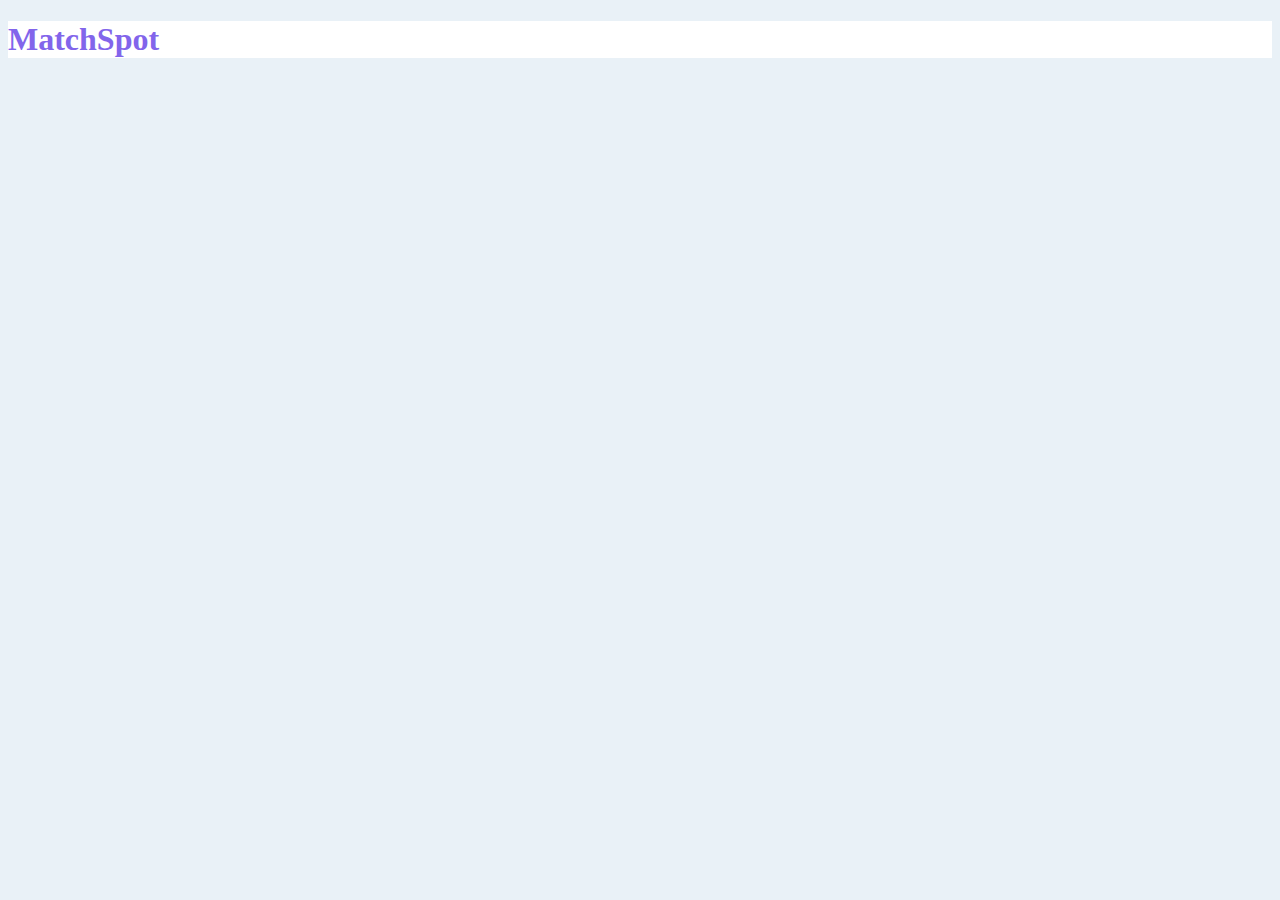
==== src/main/resources/static/index.html @ 2b72faca "added html and css" ====
<!doctype html>
<html lang="en">
<head>
    <!-- Required meta tags -->
    <meta charset="utf-8">
    <meta name="viewport" content="width=device-width, initial-scale=1">

    <!-- Bootstrap CSS -->
    <link href="https://cdn.jsdelivr.net/npm/bootstrap@5.0.2/dist/css/bootstrap.min.css" rel="stylesheet" integrity="sha384-EVSTQN3/azprG1Anm3QDgpJLIm9Nao0Yz1ztcQTwFspd3yD65VohhpuuCOmLASjC" crossorigin="anonymous">
    <!-- custom css -->
    <link rel="stylesheet" href="css/style.css">

    <title>Todo list</title>
</head>
<body>
<nav class="container-fluid p-2 ">
    <h1 id="logo">MatchSpot</h1>
</nav>

<!-- <script src="js/app.js"></script> -->
<script src="https://cdn.jsdelivr.net/npm/bootstrap@5.0.2/dist/js/bootstrap.bundle.min.js" integrity="sha384-MrcW6ZMFYlzcLA8Nl+NtUVF0sA7MsXsP1UyJoMp4YLEuNSfAP+JcXn/tWtIaxVXM" crossorigin="anonymous"></script>

</body>
</html>
---- src/main/resources/static/css/style.css ----
:root{
    --nav-bgc: white;;
    --body-bgc:#e9f1f7;
    --logo-txt-color:#8265eb;
    --btn-color:#cfe9fd;
}
body{
    background-color: var(--body-bgc);
}
nav{
    background-color: var(--nav-bgc);
}
#logo{
    color: var(--logo-txt-color);
}
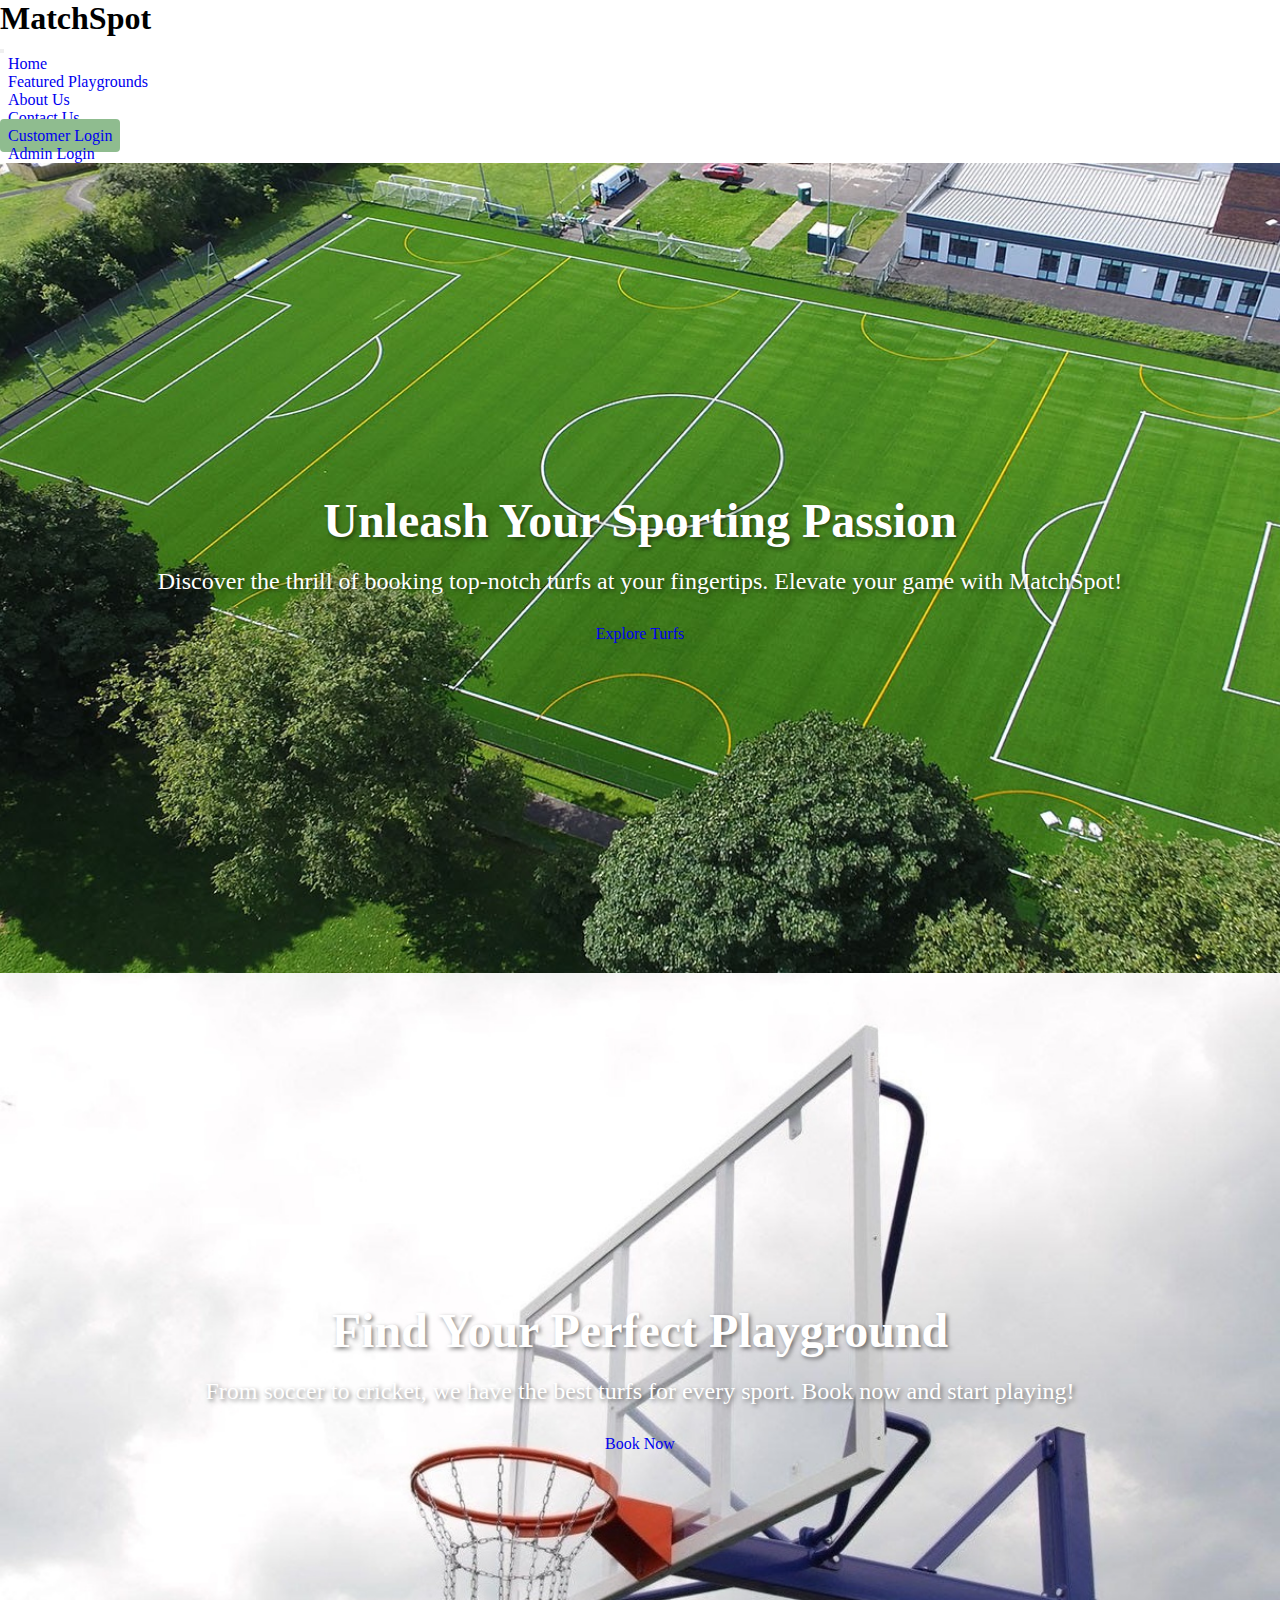
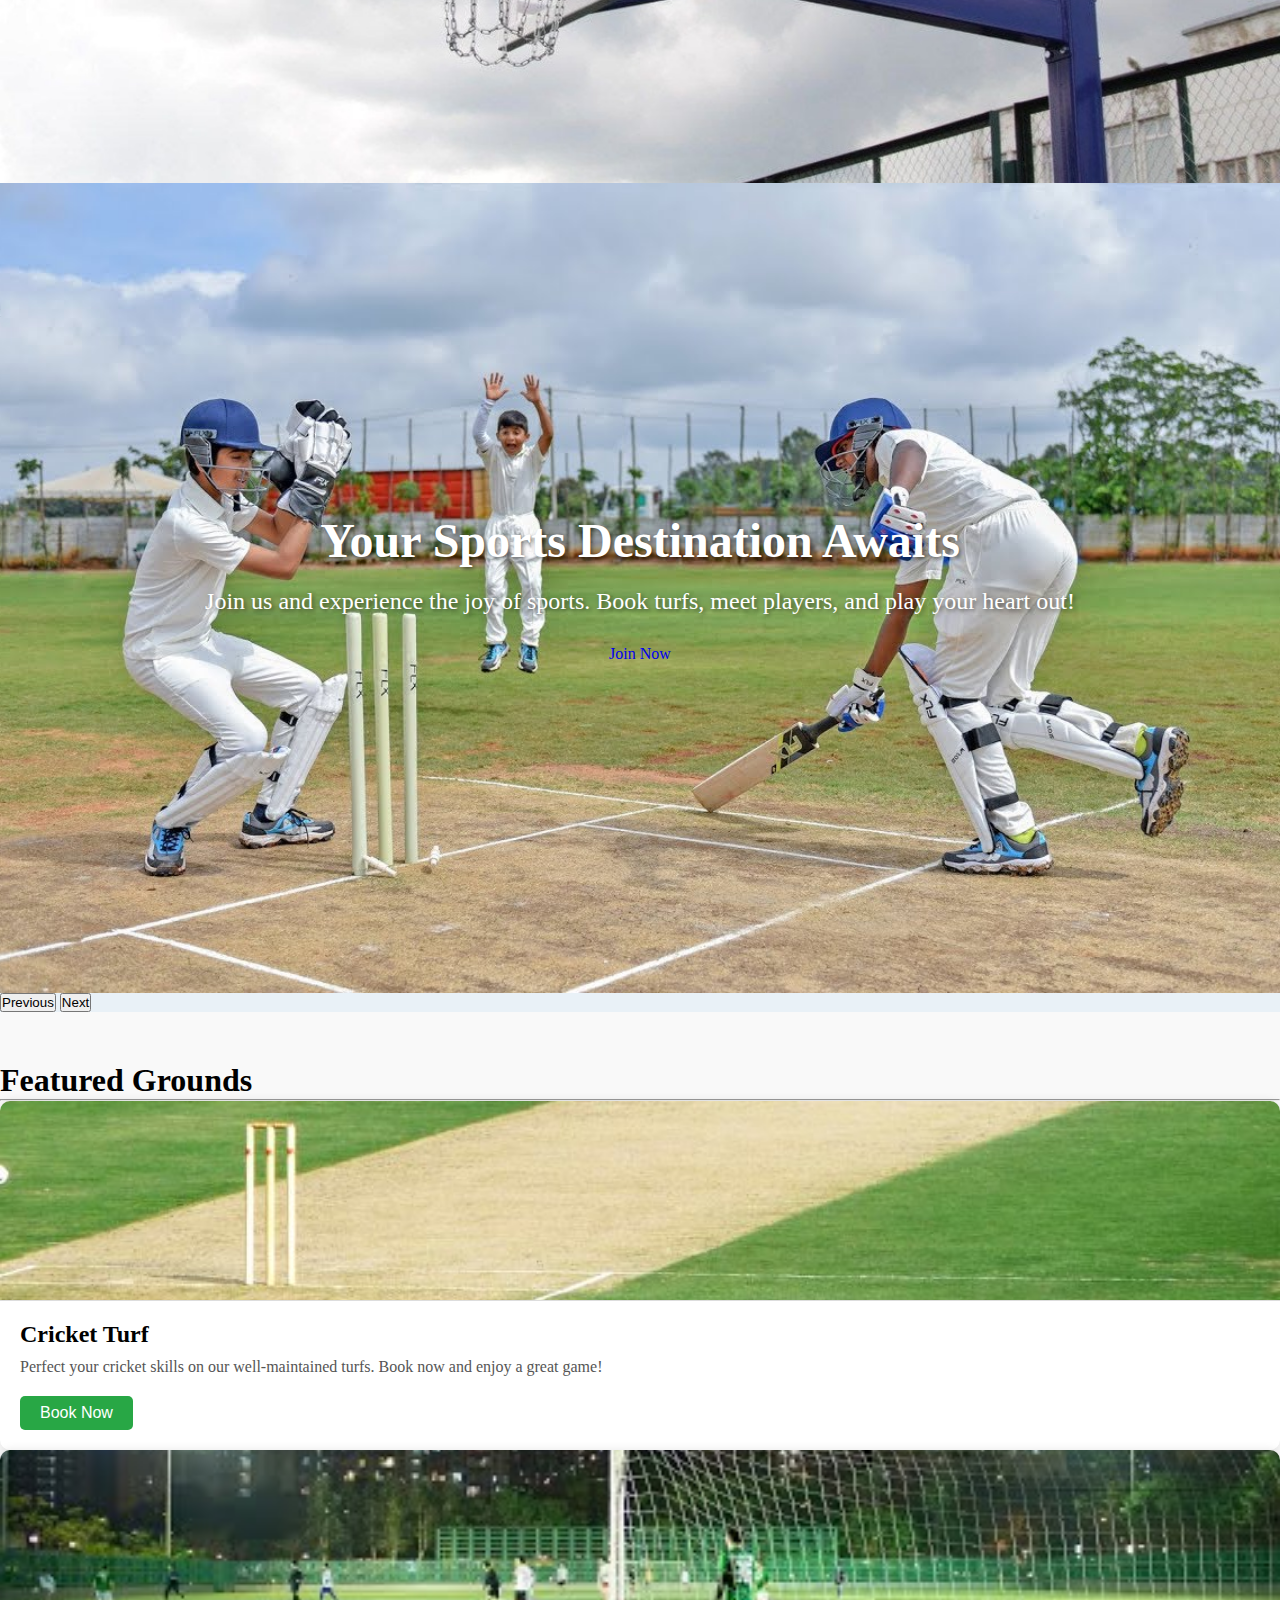
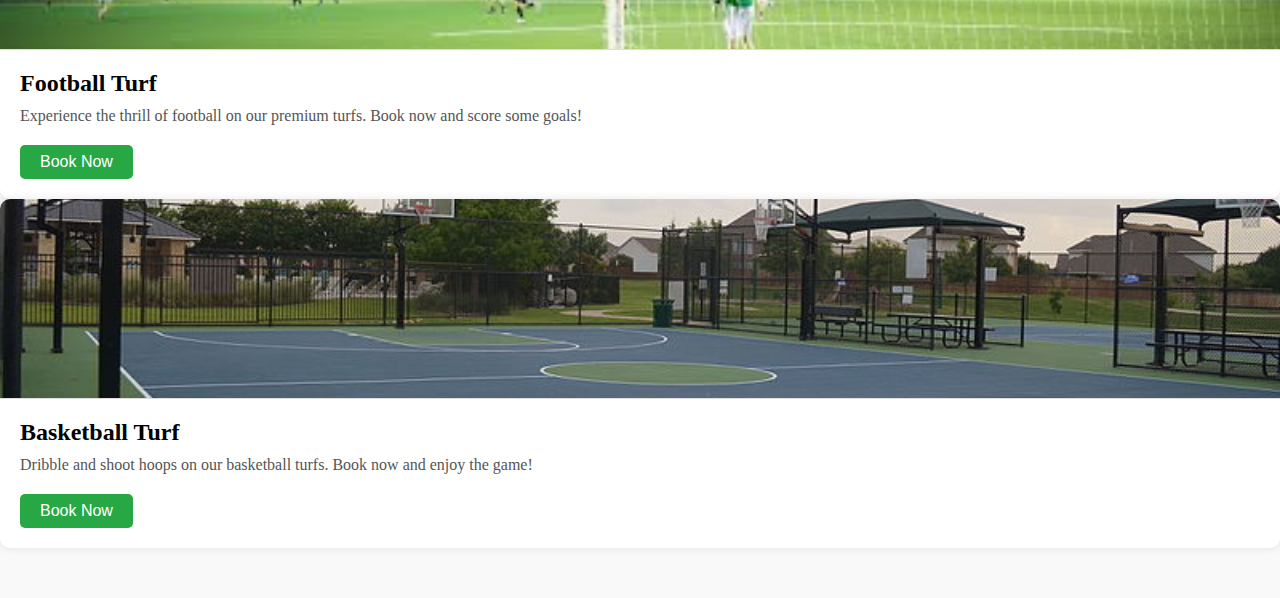
==== commit f7282ae8: "added images ,nav,main,featured grounds" ====
--- a/src/main/resources/static/index.html
+++ b/src/main/resources/static/index.html
@@ -1,24 +1,137 @@
-<!doctype html>
+<!DOCTYPE html>
 <html lang="en">
+
 <head>
     <!-- Required meta tags -->
     <meta charset="utf-8">
     <meta name="viewport" content="width=device-width, initial-scale=1">
 
     <!-- Bootstrap CSS -->
-    <link href="https://cdn.jsdelivr.net/npm/bootstrap@5.0.2/dist/css/bootstrap.min.css" rel="stylesheet" integrity="sha384-EVSTQN3/azprG1Anm3QDgpJLIm9Nao0Yz1ztcQTwFspd3yD65VohhpuuCOmLASjC" crossorigin="anonymous">
+    <link href="https://cdn.jsdelivr.net/npm/bootstrap@5.0.2/dist/css/bootstrap.min.css" rel="stylesheet"
+        integrity="sha384-EVSTQN3/azprG1Anm3QDgpJLIm9Nao0Yz1ztcQTwFspd3yD65VohhpuuCOmLASjC" crossorigin="anonymous">
     <!-- custom css -->
     <link rel="stylesheet" href="css/style.css">
 
-    <title>Todo list</title>
+    <title>MatchSpot</title>
+
 </head>
+
 <body>
-<nav class="container-fluid p-2 ">
-    <h1 id="logo">MatchSpot</h1>
-</nav>
+           <!---------------- Navbar ---------------->
+    <nav class="navbar navbar-expand-lg navbar-light bg-light">
+        <div class="container-xl">
+            <h1 id="logo" class="navbar-brand text-success">MatchSpot</h1>
+            <button class="navbar-toggler" type="button" data-bs-toggle="collapse" data-bs-target="#navbarNav"
+                aria-controls="navbarNav" aria-expanded="false" aria-label="Toggle navigation">
+                <span class="navbar-toggler-icon"></span>
+            </button>
+            <div class="collapse navbar-collapse" id="navbarNav">
+                <ul class="navbar-nav">
+                    <li class="nav-item">
+                        <a class="nav-link text-success-emphasis" href="#">Home</a>
+                    </li>
+                    <li class="nav-item">
+                        <a class="nav-link" href="#">Featured Playgrounds</a>
+                    </li>
+                    <li class="nav-item">
+                        <a class="nav-link" href="#">About Us</a>
+                    </li>
+                    <li class="nav-item">
+                        <a class="nav-link" href="#">Contact Us</a>
+                    </li>
+                </ul>
+                <ul id="registerlinks" class="navbar-nav">
+                    <li class="nav-item">
+                        <a class="nav-link customer-link" href="#">Customer Login</a>
+                    </li>
+                    <li class="nav-item">
+                        <a class="nav-link admin-link" href="#">Admin Login</a>
+                    </li>
+                </ul>
+            </div>
+        </div>
+    </nav>
+    <!--------------- Hero section --------------->
+    <main>
+        <div id="heroCarousel" class="carousel slide" data-bs-ride="carousel">
+            <div class="carousel-inner">
+                <div class="carousel-item active" style="background-image: url('img/bg.jpeg');">
+                    <div class="carousel-caption">
+                        <h1>Unleash Your Sporting Passion</h1>
+                        <p>Discover the thrill of booking top-notch turfs at your fingertips. Elevate your game with MatchSpot!</p>
+                        <a href="#featured-turfs" class="btn btn-success btn-lg">Explore Turfs</a>
+                    </div>
+                </div>
+                <div class="carousel-item" style="background-image: url('img/bg2.jpg');">
+                    <div class="carousel-caption">
+                        <h1>Find Your Perfect Playground</h1>
+                        <p>From soccer to cricket, we have the best turfs for every sport. Book now and start playing!</p>
+                        <a href="#featured-turfs" class="btn btn-success btn-lg">Book Now</a>
+                    </div>
+                </div>
+                <div class="carousel-item" style="background-image: url('img/bg3.jpg');">
+                    <div class="carousel-caption">
+                        <h1>Your Sports Destination Awaits</h1>
+                        <p>Join us and experience the joy of sports. Book turfs, meet players, and play your heart out!</p>
+                        <a href="#featured-turfs" class="btn btn-success btn-lg">Join Now</a>
+                    </div>
+                </div>
+            </div>
+            <button class="carousel-control-prev" type="button" data-bs-target="#heroCarousel" data-bs-slide="prev">
+                <span class="carousel-control-prev-icon" aria-hidden="true"></span>
+                <span class="visually-hidden">Previous</span>
+            </button>
+            <button class="carousel-control-next" type="button" data-bs-target="#heroCarousel" data-bs-slide="next">
+                <span class="carousel-control-next-icon" aria-hidden="true"></span>
+                <span class="visually-hidden">Next</span>
+            </button>
+        </div>
+    </main>
+    <!--------------- Turf section --------------->
+    <section class="turf-section">
+        <h1 class="text-center mb-4 text-success">Featured Grounds</h1><hr>
+        <div class="container">
+            <div class="row">
+                <div class="col-lg-4 col-md-6">
+                    <div class="turf-card">
+                        <img src="img/cricket-turf.jpg" alt="Cricket Turf">
+                        <div class="turf-card-body">
+                            <h3 class="turf-card-title">Cricket Turf</h3>
+                            <p class="turf-card-text">Perfect your cricket skills on our well-maintained turfs. Book now and enjoy a great game!</p>
+                            <button class="turf-card-button">Book Now</button>
+                        </div>
+                    </div>
+                </div>
+                <div class="col-lg-4 col-md-6">
+                    <div class="turf-card">
+                        <img src="img/football-turf.jpg" alt="Football Turf">
+                        <div class="turf-card-body">
+                            <h3 class="turf-card-title">Football Turf</h3>
+                            <p class="turf-card-text">Experience the thrill of football on our premium turfs. Book now and score some goals!</p>
+                            <button class="turf-card-button">Book Now</button>
+                        </div>
+                    </div>
+                </div>
+                <div class="col-lg-4 col-md-6">
+                    <div class="turf-card">
+                        <img src="img/basketball-turf.jpg" alt="Basketball Turf">
+                        <div class="turf-card-body">
+                            <h3 class="turf-card-title">Basketball Turf</h3>
+                            <p class="turf-card-text">Dribble and shoot hoops on our basketball turfs. Book now and enjoy the game!</p>
+                            <button class="turf-card-button">Book Now</button>
+                        </div>
+                    </div>
+                </div>
+            </div>
+        </div>
+    </section>
 
-<!-- <script src="js/app.js"></script> -->
-<script src="https://cdn.jsdelivr.net/npm/bootstrap@5.0.2/dist/js/bootstrap.bundle.min.js" integrity="sha384-MrcW6ZMFYlzcLA8Nl+NtUVF0sA7MsXsP1UyJoMp4YLEuNSfAP+JcXn/tWtIaxVXM" crossorigin="anonymous"></script>
+
+    <!-- javaScript -->
+    <script src="https://cdn.jsdelivr.net/npm/bootstrap@5.0.2/dist/js/bootstrap.bundle.min.js"
+        integrity="sha384-MrcW6ZMFYlzcLA8Nl+NtUVF0sA7MsXsP1UyJoMp4YLEuNSfAP+JcXn/tWtIaxVXM"
+        crossorigin="anonymous"></script>
 
 </body>
+
 </html>
--- a/src/main/resources/static/css/style.css
+++ b/src/main/resources/static/css/style.css
@@ -1,8 +1,13 @@
+*{
+    margin: 0;
+    padding: 0;
+    box-sizing: border-box !important;
+}
 :root{
     --nav-bgc: white;;
     --body-bgc:#e9f1f7;
     --logo-txt-color:#8265eb;
-    --btn-color:#cfe9fd;
+    --primary-btn-bg-color:#FE386B;
 }
 body{
     background-color: var(--body-bgc);
@@ -10,7 +15,164 @@
 nav{
     background-color: var(--nav-bgc);
 }
-#logo{
-    color: var(--logo-txt-color);
+li{
+    list-style: none;
 }
-  +a{
+    text-decoration: none;
+    padding: .5em !important;
+}
+
+
+.customer-link{
+    border-radius: 4px;
+    background: darkseagreen;
+   
+}
+#logo {
+    margin: 0 3em 0 0;
+}
+main h1 {
+    font-size: 3rem;
+    font-weight: bold;
+    margin-bottom: 20px;
+    text-shadow: 2px 2px 4px rgba(0, 0, 0, 0.5);
+}
+
+main p {
+    font-size: 1.5rem;
+    margin-bottom: 30px;
+    text-shadow: 2px 2px 4px rgba(0, 0, 0, 0.5);
+}
+.carousel-item {
+    height: 90vh;
+    min-height: 300px;
+    background: no-repeat center center;
+    background-size: cover;
+    position: relative; /* Add position relative */
+}
+
+.carousel-caption {
+    text-align: center;
+    position: absolute;
+    top: 50%;
+    left: 50%;
+    transform: translate(-50%, -50%);
+    color: white;
+    width: 80%; /* Set a width to center the text */
+}
+
+.carousel-caption h1 {
+    font-size: 3rem;
+    font-weight: bold;
+    margin-bottom: 20px;
+}
+
+.carousel-caption p {
+    font-size: 1.5rem;
+    margin-bottom: 30px;
+}
+
+@media (max-width: 768px) {
+    .carousel-caption {
+        width: 90%; /* Adjust width for smaller screens */
+    }
+
+    .carousel-caption h1 {
+        font-size: 2rem; /* Reduce font size for smaller screens */
+    }
+
+    .carousel-caption p {
+        font-size: 1.2rem; /* Reduce font size for smaller screens */
+    }
+}
+@media (max-width: 768px) {
+    .hero-section {
+        padding: 80px 0;
+    }
+
+    .hero-section h1 {
+        font-size: 2.5rem;
+    }
+
+    .hero-section p {
+        font-size: 1.2rem;
+    }
+    
+}
+
+
+@media (min-width: 768px) {
+    #logo {
+        text-align: left;
+    }
+
+    #registerlinks {
+        margin-left: auto;
+    }
+}
+.turf-section {
+    padding: 50px 0;
+    background-color: #f9f9f9;
+}
+
+.turf-card {
+    background-color: white;
+    border-radius: 10px;
+    box-shadow: 0 0 10px rgba(0, 0, 0, 0.1);
+    overflow: hidden;
+    transition: transform 0.3s;
+    cursor: pointer;
+    height: 100%;
+    display: flex;
+    flex-direction: column;
+}
+
+.turf-card:hover {
+    transform: scale(1.05);
+}
+
+.turf-card img {
+    width: 100%;
+    height: 200px;
+    object-fit: cover;
+    border-bottom: 1px solid #ddd;
+}
+
+.turf-card-body {
+    padding: 20px;
+    flex-grow: 1;
+}
+
+.turf-card-title {
+    font-size: 1.5rem;
+    font-weight: bold;
+    margin-bottom: 10px;
+}
+
+.turf-card-text {
+    font-size: 1rem;
+    color: #555;
+    margin-bottom: 20px;
+}
+
+.turf-card-button {
+    background-color: #28a745;
+    color: white;
+    border: none;
+    padding: 8px 20px;
+    border-radius: 5px;
+    font-size: 1rem;
+    transition: background-color 0.3s;
+    align-self: flex-end;
+}
+
+.turf-card-button:hover {
+    background-color: #218838;
+}
+
+@media (max-width: 992px) {
+    .turf-card {
+        margin-bottom: 30px;
+    }
+}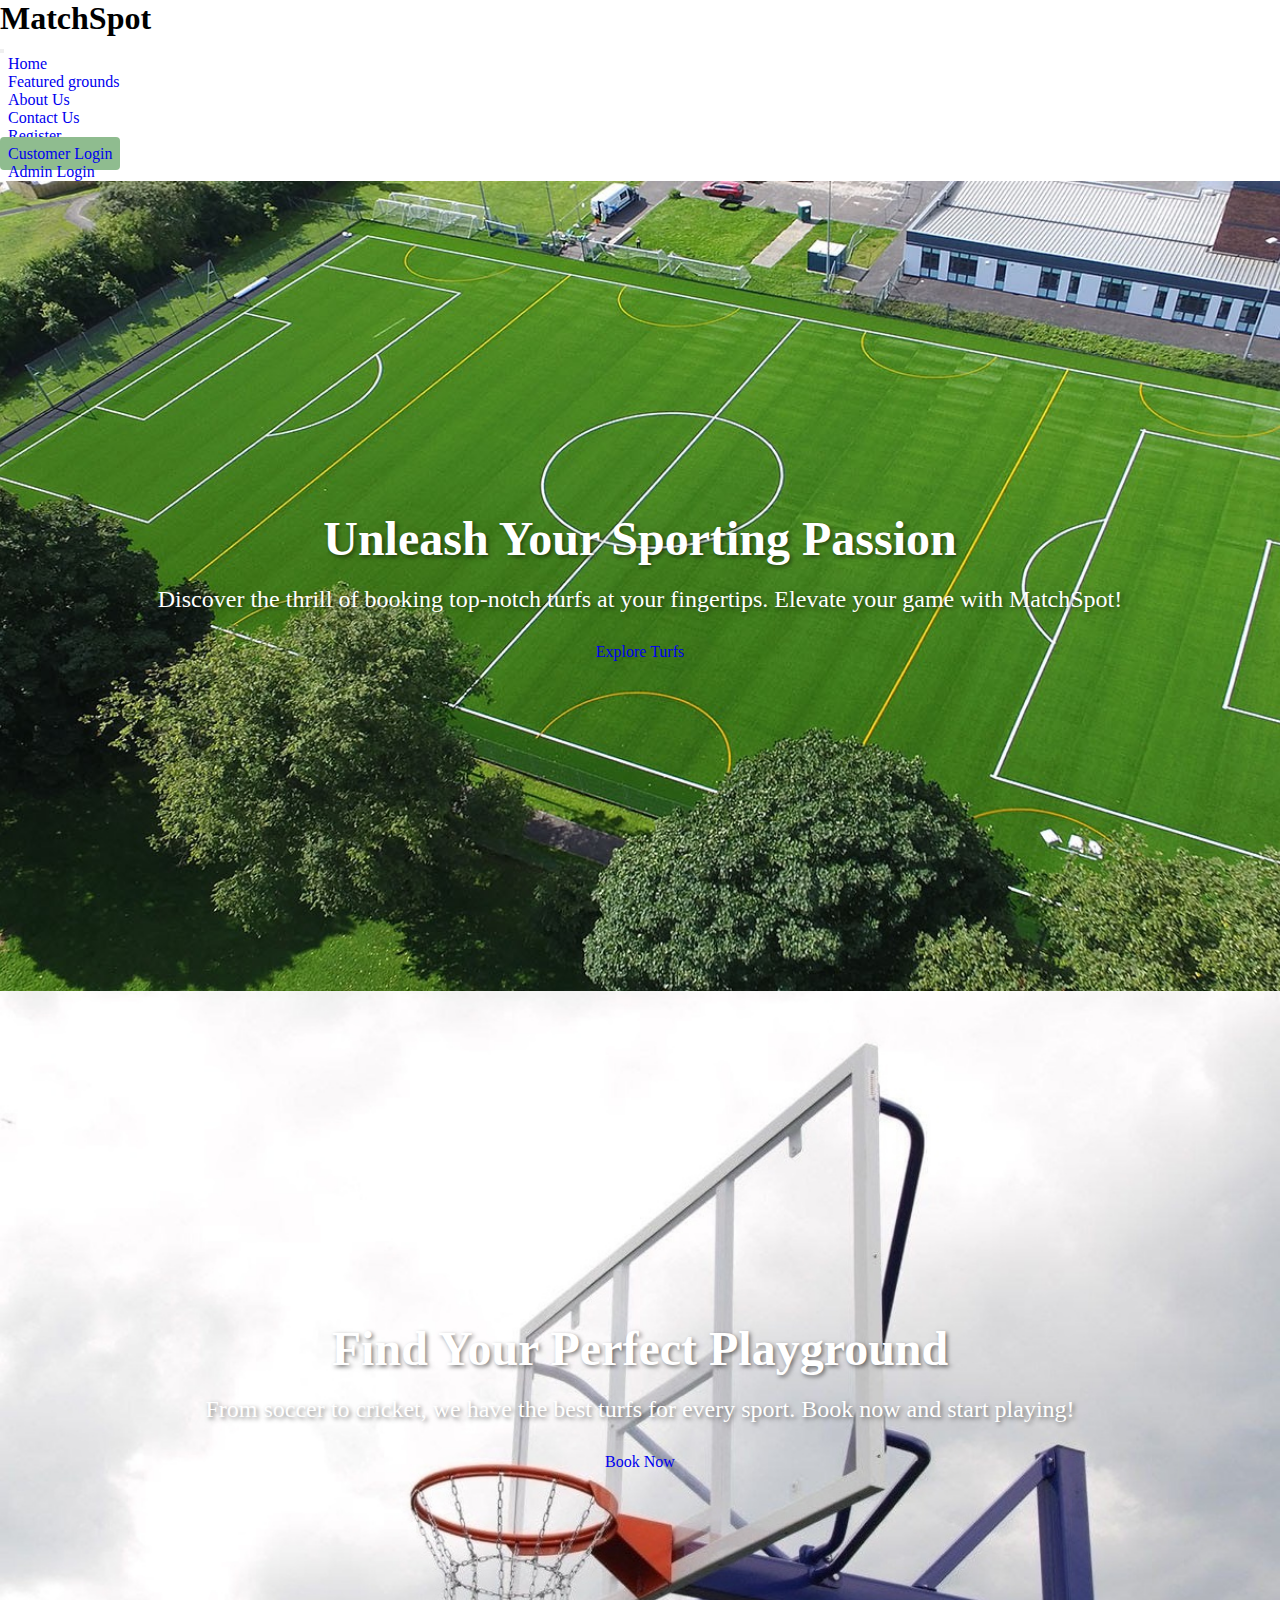
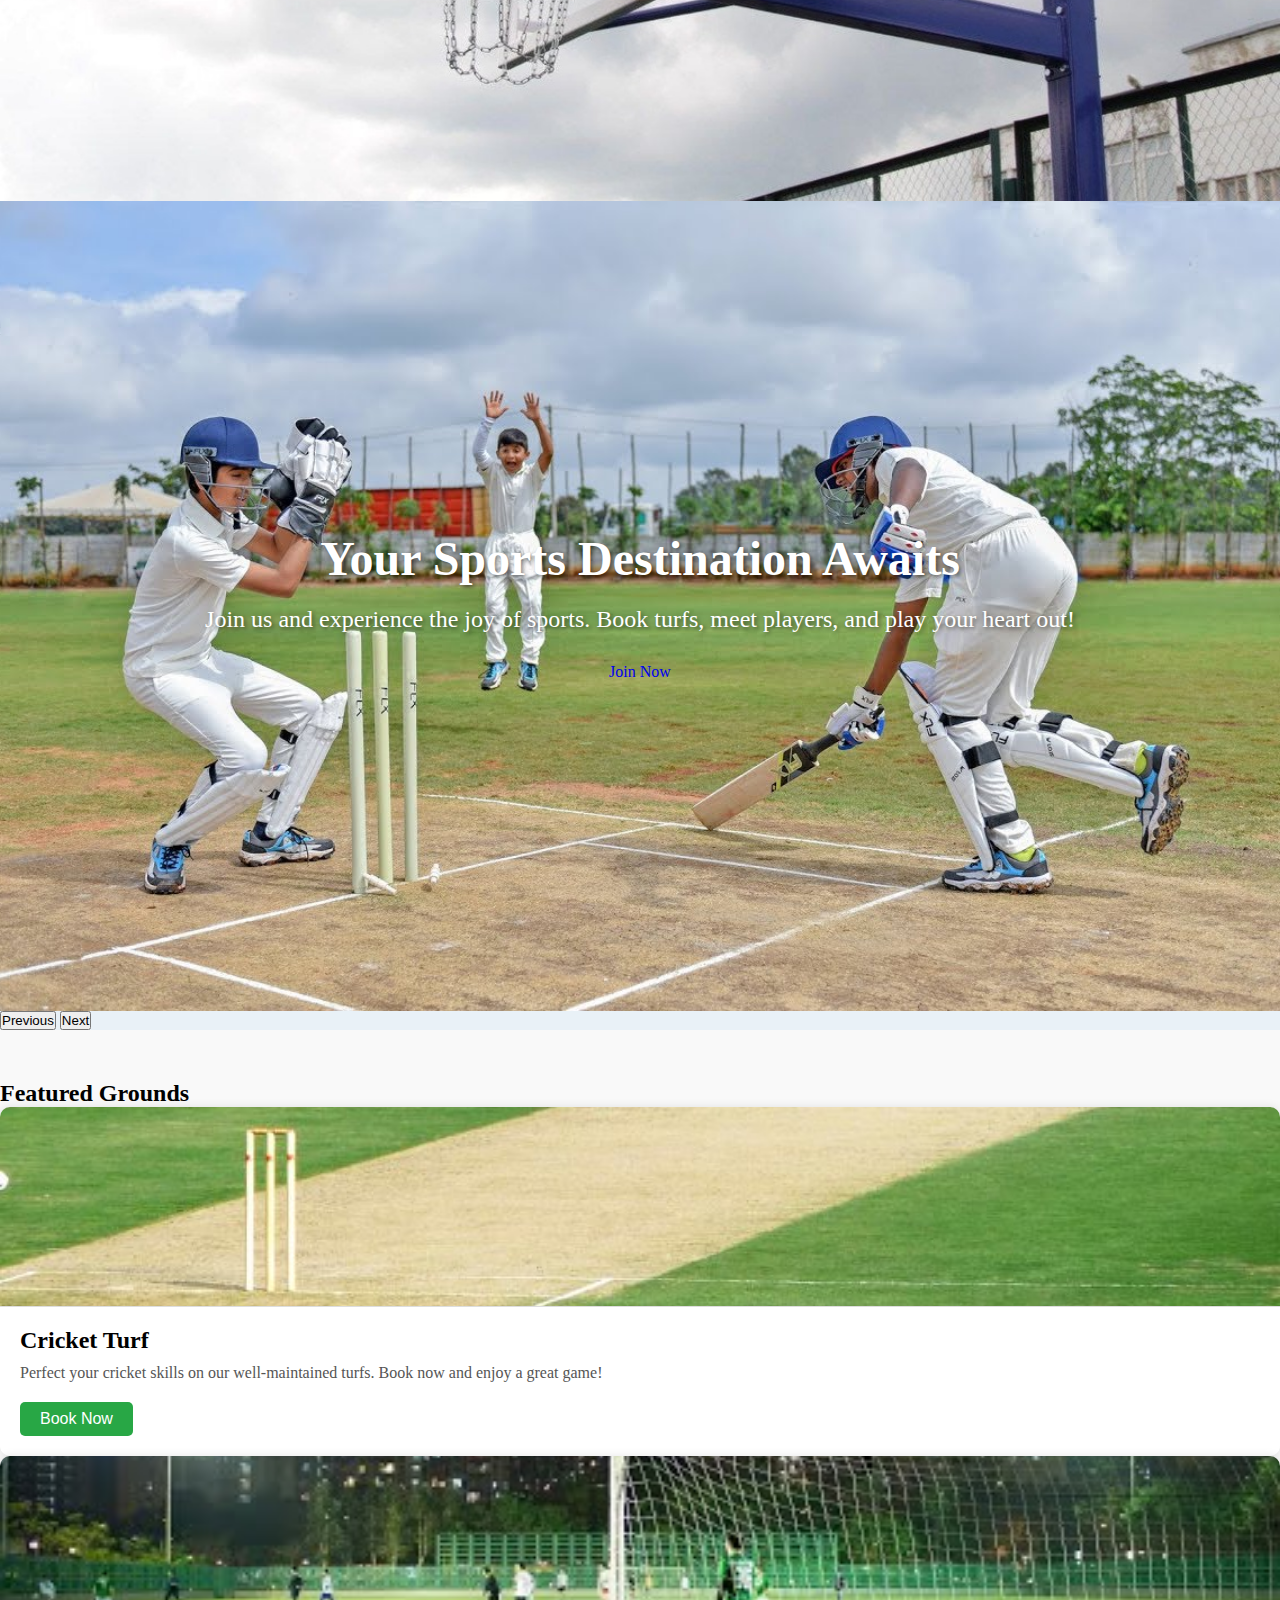
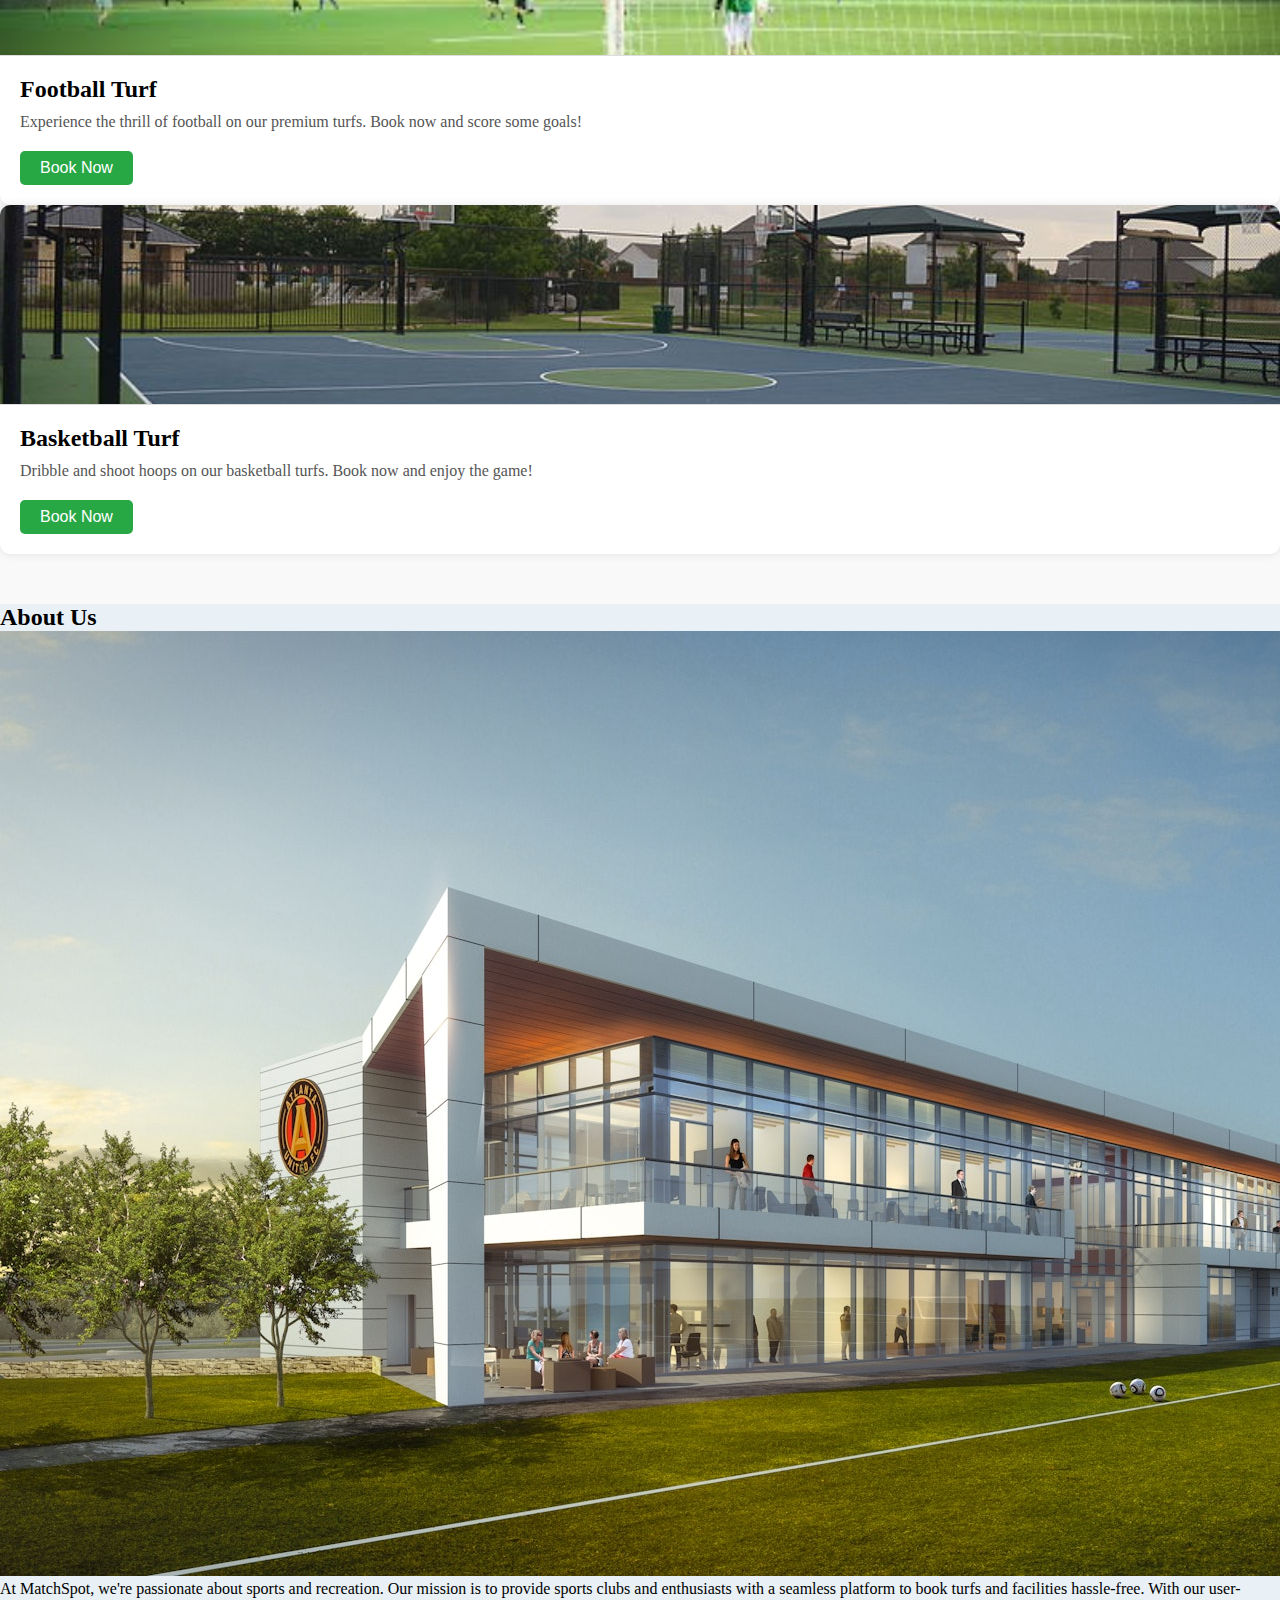
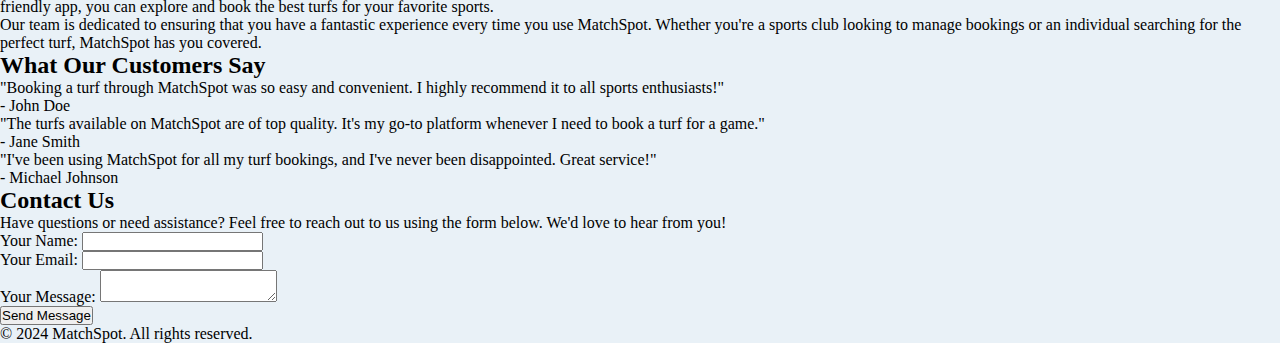
==== commit d1e77b8e: "updated homepage  and also add some other pages" ====
--- a/src/main/resources/static/index.html
+++ b/src/main/resources/static/index.html
@@ -3,24 +3,23 @@
 
 <head>
     <!-- Required meta tags -->
-    <meta charset="utf-8">
-    <meta name="viewport" content="width=device-width, initial-scale=1">
+    <meta charset="utf-8" />
+    <meta name="viewport" content="width=device-width, initial-scale=1" />
 
     <!-- Bootstrap CSS -->
     <link href="https://cdn.jsdelivr.net/npm/bootstrap@5.0.2/dist/css/bootstrap.min.css" rel="stylesheet"
-        integrity="sha384-EVSTQN3/azprG1Anm3QDgpJLIm9Nao0Yz1ztcQTwFspd3yD65VohhpuuCOmLASjC" crossorigin="anonymous">
+        integrity="sha384-EVSTQN3/azprG1Anm3QDgpJLIm9Nao0Yz1ztcQTwFspd3yD65VohhpuuCOmLASjC" crossorigin="anonymous" />
     <!-- custom css -->
-    <link rel="stylesheet" href="css/style.css">
+    <link rel="stylesheet" href="css/style.css" />
 
     <title>MatchSpot</title>
-
 </head>
 
 <body>
-           <!---------------- Navbar ---------------->
-    <nav class="navbar navbar-expand-lg navbar-light bg-light">
+    <!---------------- Navbar ---------------->
+    <nav class="navbar navbar-expand-lg navbar-light">
         <div class="container-xl">
-            <h1 id="logo" class="navbar-brand text-success">MatchSpot</h1>
+            <h1 id="logo" class="navbar-brand">MatchSpot</h1>
             <button class="navbar-toggler" type="button" data-bs-toggle="collapse" data-bs-target="#navbarNav"
                 aria-controls="navbarNav" aria-expanded="false" aria-label="Toggle navigation">
                 <span class="navbar-toggler-icon"></span>
@@ -28,24 +27,27 @@
             <div class="collapse navbar-collapse" id="navbarNav">
                 <ul class="navbar-nav">
                     <li class="nav-item">
-                        <a class="nav-link text-success-emphasis" href="#">Home</a>
-                    </li>
-                    <li class="nav-item">
-                        <a class="nav-link" href="#">Featured Playgrounds</a>
-                    </li>
-                    <li class="nav-item">
-                        <a class="nav-link" href="#">About Us</a>
-                    </li>
-                    <li class="nav-item">
-                        <a class="nav-link" href="#">Contact Us</a>
+                        <a class="nav-link text-success-emphasis" href="#heroCarousel">Home</a>
+                    </li>
+                    <li class="nav-item">
+                        <a class="nav-link" href="#f-grounds">Featured grounds</a>
+                    </li>
+                    <li class="nav-item">
+                        <a class="nav-link" href="#abt-us">About Us</a>
+                    </li>
+                    <li class="nav-item">
+                        <a class="nav-link" href="#contact-us">Contact Us</a>
                     </li>
                 </ul>
                 <ul id="registerlinks" class="navbar-nav">
                     <li class="nav-item">
+                        <a class="nav-link register-btn text-success me-3" href="register.html">Register</a>
+                    </li>
+                    <li class="nav-item">
                         <a class="nav-link customer-link" href="#">Customer Login</a>
                     </li>
                     <li class="nav-item">
-                        <a class="nav-link admin-link" href="#">Admin Login</a>
+                        <a class="nav-link admin-link" href="adminlogin.html">Admin Login</a>
                     </li>
                 </ul>
             </div>
@@ -55,24 +57,33 @@
     <main>
         <div id="heroCarousel" class="carousel slide" data-bs-ride="carousel">
             <div class="carousel-inner">
-                <div class="carousel-item active" style="background-image: url('img/bg.jpeg');">
+                <div class="carousel-item active" style="background-image: url('img/bg.jpeg')">
                     <div class="carousel-caption">
                         <h1>Unleash Your Sporting Passion</h1>
-                        <p>Discover the thrill of booking top-notch turfs at your fingertips. Elevate your game with MatchSpot!</p>
+                        <p>
+                            Discover the thrill of booking top-notch turfs at your
+                            fingertips. Elevate your game with MatchSpot!
+                        </p>
                         <a href="#featured-turfs" class="btn btn-success btn-lg">Explore Turfs</a>
                     </div>
                 </div>
-                <div class="carousel-item" style="background-image: url('img/bg2.jpg');">
+                <div class="carousel-item" style="background-image: url('img/bg2.jpg')">
                     <div class="carousel-caption">
                         <h1>Find Your Perfect Playground</h1>
-                        <p>From soccer to cricket, we have the best turfs for every sport. Book now and start playing!</p>
+                        <p>
+                            From soccer to cricket, we have the best turfs for every sport.
+                            Book now and start playing!
+                        </p>
                         <a href="#featured-turfs" class="btn btn-success btn-lg">Book Now</a>
                     </div>
                 </div>
-                <div class="carousel-item" style="background-image: url('img/bg3.jpg');">
+                <div class="carousel-item" style="background-image: url('img/bg3.jpg')">
                     <div class="carousel-caption">
                         <h1>Your Sports Destination Awaits</h1>
-                        <p>Join us and experience the joy of sports. Book turfs, meet players, and play your heart out!</p>
+                        <p>
+                            Join us and experience the joy of sports. Book turfs, meet
+                            players, and play your heart out!
+                        </p>
                         <a href="#featured-turfs" class="btn btn-success btn-lg">Join Now</a>
                     </div>
                 </div>
@@ -89,35 +100,46 @@
     </main>
     <!--------------- Turf section --------------->
     <section class="turf-section">
-        <h1 class="text-center mb-4 text-success">Featured Grounds</h1><hr>
+        <h2 id="f-grounds" class="text-center mb-4 text-success">
+            Featured Grounds
+        </h2>
         <div class="container">
             <div class="row">
                 <div class="col-lg-4 col-md-6">
                     <div class="turf-card">
-                        <img src="img/cricket-turf.jpg" alt="Cricket Turf">
+                        <img src="img/cricket-turf.jpg" alt="Cricket Turf" />
                         <div class="turf-card-body">
                             <h3 class="turf-card-title">Cricket Turf</h3>
-                            <p class="turf-card-text">Perfect your cricket skills on our well-maintained turfs. Book now and enjoy a great game!</p>
+                            <p class="turf-card-text">
+                                Perfect your cricket skills on our well-maintained turfs. Book
+                                now and enjoy a great game!
+                            </p>
                             <button class="turf-card-button">Book Now</button>
                         </div>
                     </div>
                 </div>
                 <div class="col-lg-4 col-md-6">
                     <div class="turf-card">
-                        <img src="img/football-turf.jpg" alt="Football Turf">
+                        <img src="img/football-turf.jpg" alt="Football Turf" />
                         <div class="turf-card-body">
                             <h3 class="turf-card-title">Football Turf</h3>
-                            <p class="turf-card-text">Experience the thrill of football on our premium turfs. Book now and score some goals!</p>
+                            <p class="turf-card-text">
+                                Experience the thrill of football on our premium turfs. Book
+                                now and score some goals!
+                            </p>
                             <button class="turf-card-button">Book Now</button>
                         </div>
                     </div>
                 </div>
                 <div class="col-lg-4 col-md-6">
                     <div class="turf-card">
-                        <img src="img/basketball-turf.jpg" alt="Basketball Turf">
+                        <img src="img/basketball-turf.jpg" alt="Basketball Turf" />
                         <div class="turf-card-body">
                             <h3 class="turf-card-title">Basketball Turf</h3>
-                            <p class="turf-card-text">Dribble and shoot hoops on our basketball turfs. Book now and enjoy the game!</p>
+                            <p class="turf-card-text">
+                                Dribble and shoot hoops on our basketball turfs. Book now and
+                                enjoy the game!
+                            </p>
                             <button class="turf-card-button">Book Now</button>
                         </div>
                     </div>
@@ -125,13 +147,119 @@
             </div>
         </div>
     </section>
-
+    <!-- About Us section -->
+    <section id="abt-us" class="about-section">
+        <div class="container">
+            <div class="row">
+                <h2 class="section-heading mb-5 text-success text-center">
+                    About Us
+                </h2>
+
+                <div class="col-lg-6">
+                    <img src="img/about-image.jpg" class="img-fluid" alt="About Us Image" />
+                </div>
+                <div class="col-lg-6">
+                    <p class="section-text">
+                        At MatchSpot, we're passionate about sports and recreation. Our
+                        mission is to provide sports clubs and enthusiasts with a seamless
+                        platform to book turfs and facilities hassle-free. With our
+                        user-friendly app, you can explore and book the best turfs for
+                        your favorite sports.
+                    </p>
+                    <p class="section-text">
+                        Our team is dedicated to ensuring that you have a fantastic
+                        experience every time you use MatchSpot. Whether you're a sports
+                        club looking to manage bookings or an individual searching for the
+                        perfect turf, MatchSpot has you covered.
+                    </p>
+                </div>
+            </div>
+        </div>
+    </section>
+    <!-- Testimonials section -->
+    <section class="testimonials-section">
+        <div class="container">
+            <h2 class="section-heading text-center text-success mb-5">
+                What Our Customers Say
+            </h2>
+            <div class="row">
+                <div class="col-lg-4 mb-4">
+                    <div class="testimonial-card">
+                        <div class="testimonial-text">
+                            "Booking a turf through MatchSpot was so easy and convenient. I
+                            highly recommend it to all sports enthusiasts!"
+                        </div>
+                        <div class="testimonial-author">- John Doe</div>
+                    </div>
+                </div>
+                <div class="col-lg-4 mb-4">
+                    <div class="testimonial-card">
+                        <div class="testimonial-text">
+                            "The turfs available on MatchSpot are of top quality. It's my
+                            go-to platform whenever I need to book a turf for a game."
+                        </div>
+                        <div class="testimonial-author">- Jane Smith</div>
+                    </div>
+                </div>
+                <div class="col-lg-4 mb-4">
+                    <div class="testimonial-card">
+                        <div class="testimonial-text">
+                            "I've been using MatchSpot for all my turf bookings, and I've
+                            never been disappointed. Great service!"
+                        </div>
+                        <div class="testimonial-author">- Michael Johnson</div>
+                    </div>
+                </div>
+            </div>
+        </div>
+    </section>
+    <!-- Contact us -->
+    <section id="contact-us" class="container">
+        <div class="row">
+            <div class="col-md-6">
+                <div class="contact-content">
+                    <h2 class="text-success mb-4">Contact Us</h2>
+                    <p>
+                        Have questions or need assistance? Feel free to reach out to us
+                        using the form below. We'd love to hear from you!
+                    </p>
+                    <form>
+                        <div class="mb-3">
+                            <label for="name" class="form-label">Your Name:</label>
+                            <input type="text" class="form-control" id="name" name="name" required />
+                        </div>
+                        <div class="mb-3">
+                            <label for="email" class="form-label">Your Email:</label>
+                            <input type="email" class="form-control" id="email" name="email" required />
+                        </div>
+                        <div class="mb-3">
+                            <label for="message" class="form-label">Your Message:</label>
+                            <textarea class="form-control" id="message" name="message" required></textarea>
+                        </div>
+                        <button type="submit" class="btn btn-success">
+                            Send Message
+                        </button>
+                    </form>
+                </div>
+            </div>
+        </div>
+    </section>
+
+    <!-- Footer -->
+    <footer class="footer-section">
+        <div class="container text-center">
+            <p>&copy; 2024 MatchSpot. All rights reserved.</p>
+        </div>
+    </footer>
 
     <!-- javaScript -->
     <script src="https://cdn.jsdelivr.net/npm/bootstrap@5.0.2/dist/js/bootstrap.bundle.min.js"
         integrity="sha384-MrcW6ZMFYlzcLA8Nl+NtUVF0sA7MsXsP1UyJoMp4YLEuNSfAP+JcXn/tWtIaxVXM"
         crossorigin="anonymous"></script>
-
+    <script>
+        // Close the navbar collapse when a menu item is clicked
+       
+    </script>
 </body>
 
-</html>
+</html>